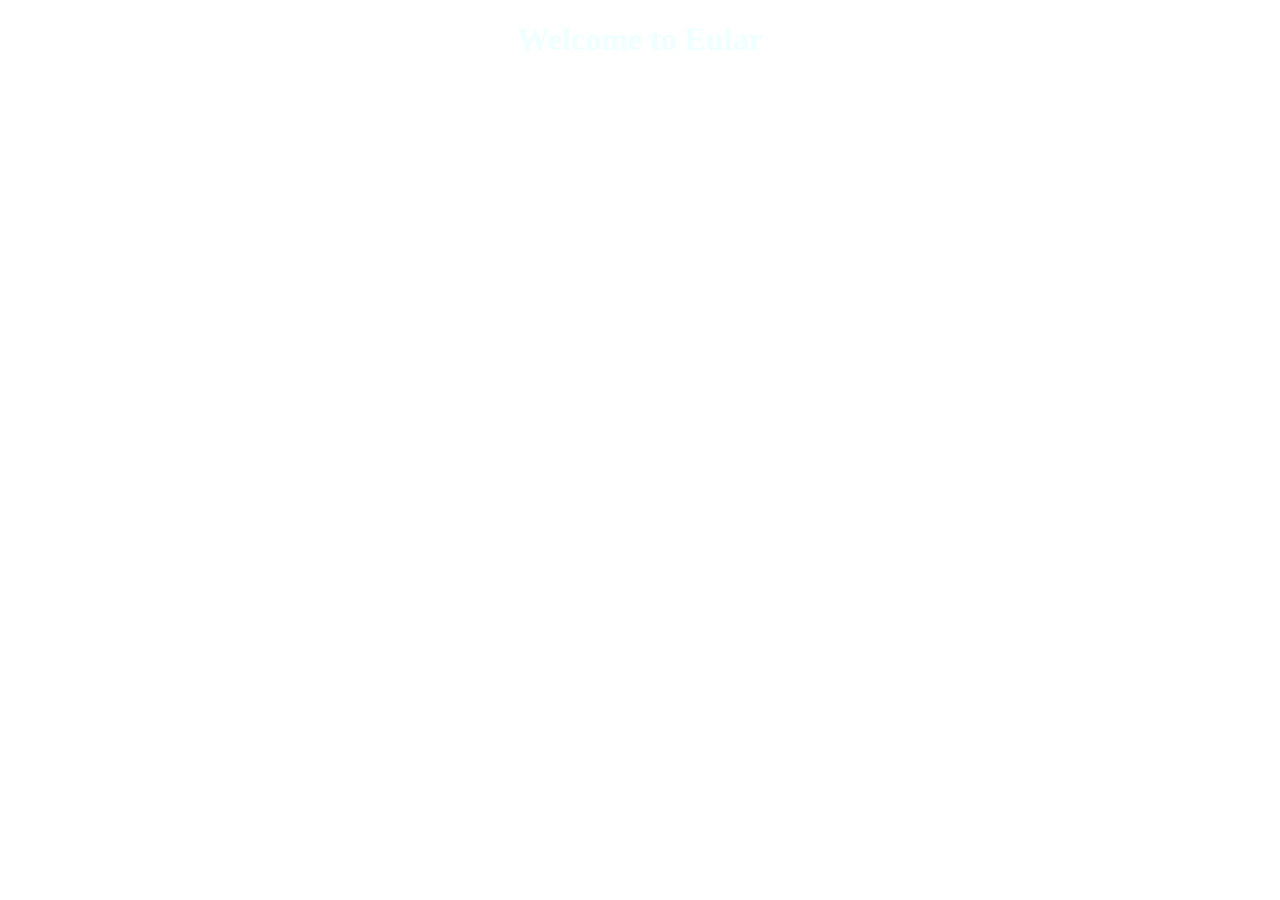
==== html/index.html @ e0cb4e37 "added  files" ====
<!DOCTYPE html>
<html lang="en">
<head>
    <meta charset="UTF-8">
    <meta http-equiv="X-UA-Compatible" content="IE=edge">
    <meta name="viewport" content="width=device-width, initial-scale=1.0">
    <title>Welcome to Eular</title>
    <link rel="stylesheet" href="../css/index.css">
</head>
<body class="bgImg">
    <h1 class="">Welcome to Eular</h1>
    <a></a>
</body>
</html>
---- css/index.css ----
.bgImg{
    background-image: url(https://i.pinimg.com/564x/0c/8c/42/0c8c42564573b645b73a54816fa72ed0.jpg);
    background-repeat: no-repeat;
    background-size: cover;
}
h1{
    color: azure;
    text-align: center;
}
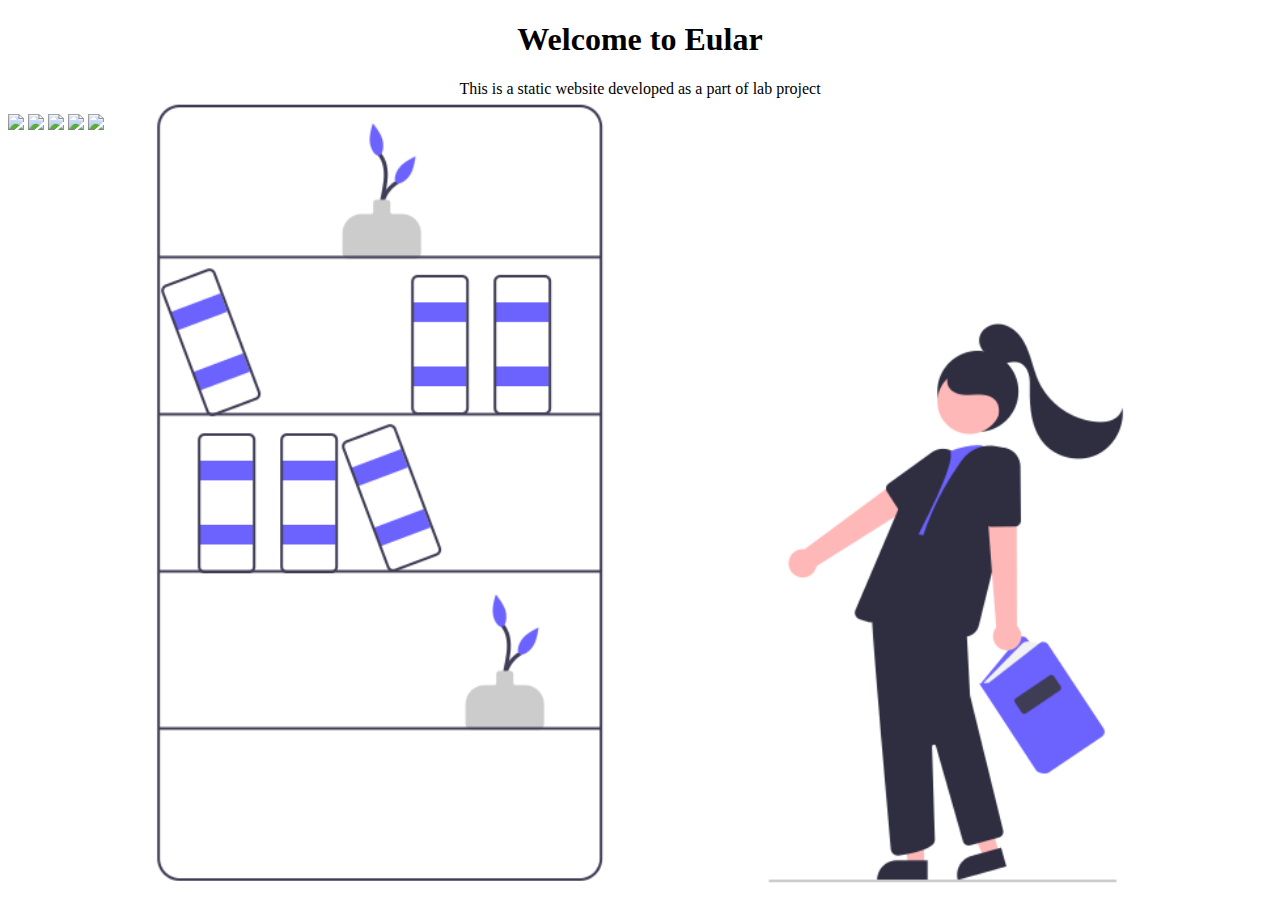
==== commit a1c10f94: "added books and links" ====
--- a/html/index.html
+++ b/html/index.html
@@ -9,6 +9,11 @@
 </head>
 <body class="bgImg">
     <h1 class="">Welcome to Eular</h1>
-    <a></a>
+    <p>This is a static website developed as a part of lab project</p>
+    <a href="../html/checkout.html"><img src="https://i.pinimg.com/564x/f4/0d/d2/f40dd2f67cc910b6a627bb4eb85c4391.jpg"></a>
+    <a href="../html/checkout.html"><img src="https://i.pinimg.com/564x/fe/27/32/fe273245ba355615b7ce631f695b315b.jpg"></a>
+    <a href="../html/checkout.html"><img src="https://i.pinimg.com/564x/5c/8b/b7/5c8bb7f5dff96d0a0a666fa8d8066c46.jpg"></a>
+    <a href="../html/checkout.html"><img src="https://i.pinimg.com/564x/a0/e6/26/a0e626af3883e109da440ec021080f99.jpg"></a>
+    <a href="../html/checkout.html"><img src="https://i.pinimg.com/564x/f4/0d/d2/f40dd2f67cc910b6a627bb4eb85c4391.jpg"></a>
 </body>
 </html>--- a/css/index.css
+++ b/css/index.css
@@ -1,9 +1,9 @@
 .bgImg{
-    background-image: url(https://i.pinimg.com/564x/0c/8c/42/0c8c42564573b645b73a54816fa72ed0.jpg);
-    background-repeat: no-repeat;
-    background-size: cover;
+    background-image: url("../images/undraw_Bookshelves_re_lxoy.png");
+    
+    background-size:cover;
 }
-h1{
-    color: azure;
+h1,p{
+    color: black;
     text-align: center;
 }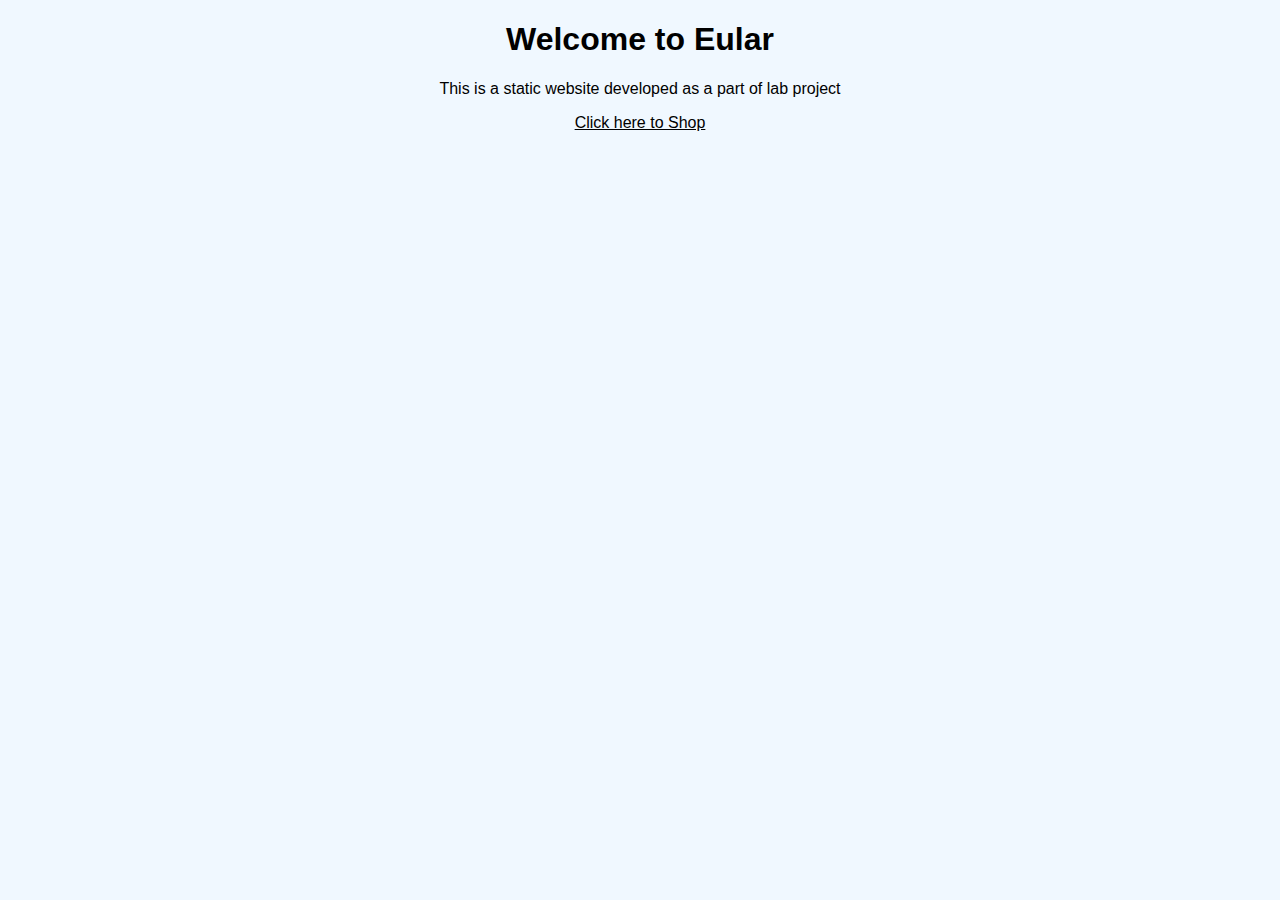
==== commit 6a95f69e: "added pages,links,cards" ====
--- a/html/index.html
+++ b/html/index.html
@@ -8,12 +8,10 @@
     <link rel="stylesheet" href="../css/index.css">
 </head>
 <body class="bgImg">
-    <h1 class="">Welcome to Eular</h1>
-    <p>This is a static website developed as a part of lab project</p>
-    <a href="../html/checkout.html"><img src="https://i.pinimg.com/564x/f4/0d/d2/f40dd2f67cc910b6a627bb4eb85c4391.jpg"></a>
-    <a href="../html/checkout.html"><img src="https://i.pinimg.com/564x/fe/27/32/fe273245ba355615b7ce631f695b315b.jpg"></a>
-    <a href="../html/checkout.html"><img src="https://i.pinimg.com/564x/5c/8b/b7/5c8bb7f5dff96d0a0a666fa8d8066c46.jpg"></a>
-    <a href="../html/checkout.html"><img src="https://i.pinimg.com/564x/a0/e6/26/a0e626af3883e109da440ec021080f99.jpg"></a>
-    <a href="../html/checkout.html"><img src="https://i.pinimg.com/564x/f4/0d/d2/f40dd2f67cc910b6a627bb4eb85c4391.jpg"></a>
+    <center>
+        <h1 class="">Welcome to Eular</h1>
+        <p>This is a static website developed as a part of lab project</p>
+        <a href="../html/books.html">Click here to Shop</a>
+    </center>
 </body>
 </html>--- a/css/index.css
+++ b/css/index.css
@@ -1,9 +1,37 @@
 .bgImg{
-    background-image: url("../images/undraw_Bookshelves_re_lxoy.png");
-    
+    /* background-image: url("https://images.fineartamerica.com/images/artworkimages/mediumlarge/2/3-old-books-in-a-library-luoman.jpg"); */
+    background-color: aliceblue;
     background-size:cover;
 }
-h1,p{
+h1,p,a{
     color: black;
     text-align: center;
-}+}
+
+* {
+    box-sizing: border-box;
+  }
+  
+  body {
+    font-family: Arial, Helvetica, sans-serif;
+  }
+  
+  .card {
+    box-shadow: 0 4px 8px 0 rgba(0, 0, 0, 0.2); 
+    padding: 16px;
+    text-align: center;
+    background-color: #f1f1f1;
+    width: 600px;
+  }
+
+  .card2 {
+    box-shadow: 0 4px 8px 0 rgba(0, 0, 0, 0.2); 
+    padding: 16px;
+    text-align: center;
+    background-color: #f1f1f1;
+    width: auto;
+  }
+  
+  .checkout{
+    background-color: aquamarine;
+  }